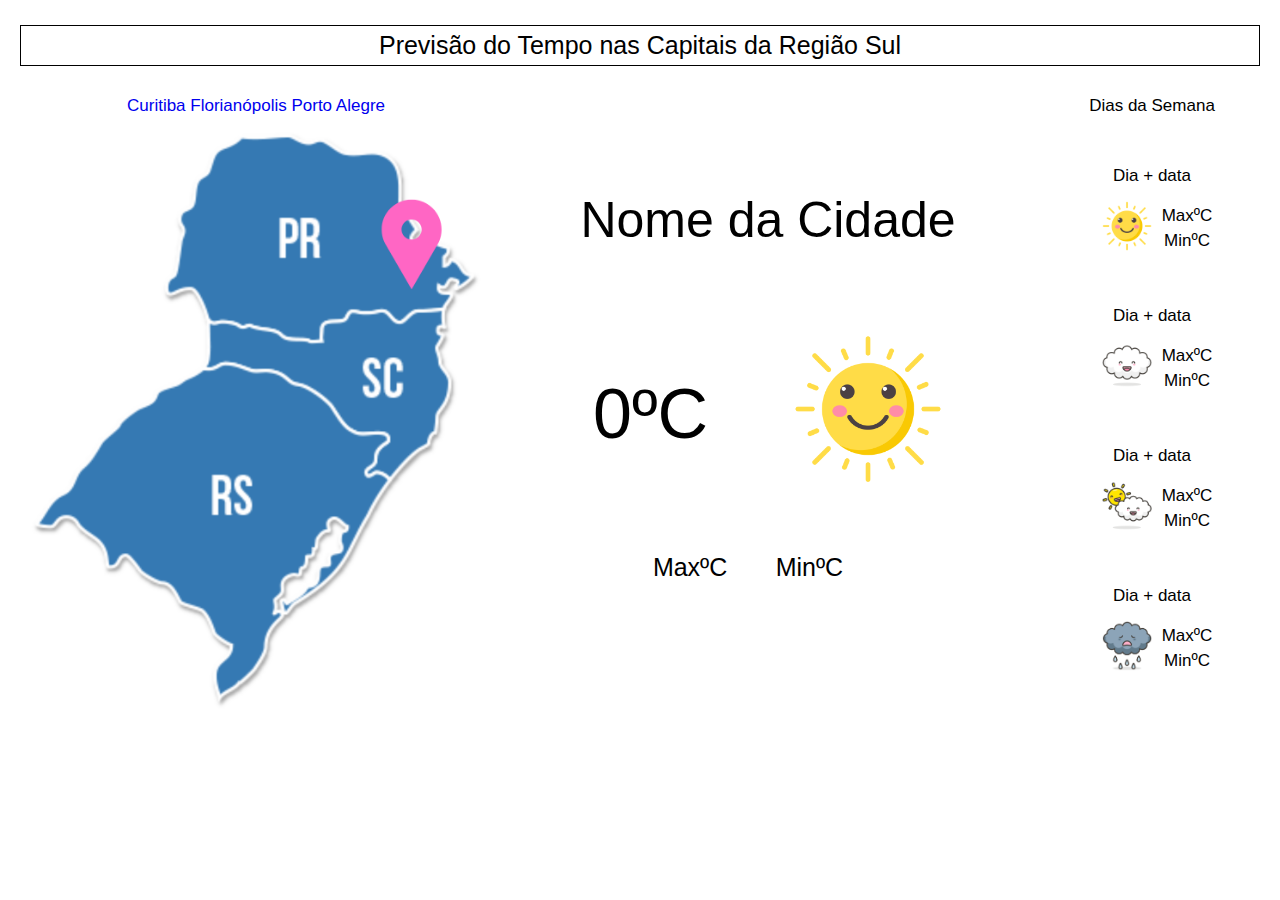
==== pageCurtiba.html @ 019d16cb "add API, new pages e images" ====
<!DOCTYPE html>
<html lang="en">

<head>
    <meta charset="UTF-8">
    <meta http-equiv="X-UA-Compatible" content="IE=edge">
    <meta name="viewport" content="width=device-width, initial-scale=1.0">
    <link rel="stylesheet" href="./style.css">
    <title>Previsão do Tempo</title>
</head>

<body>
    <header class="header">
        <div class="cabecalho">
            <p class="titulo1">
                Previsão do Tempo nas Capitais da Região Sul
            </p>
        </div>
    </header>
    <main class="main">
        <div class="coluna1">
            <div class="coluna1Child">
                <div class="radio">
                    <a href="pages/perfil.html" id="idCuritiba" class="link">Curitiba</a>
                    <a href="index.html" id="idIndex" class="link">Florianópolis</a>
                    <a href="pages/contato.html" id="idPortoAlegre" class="link">Porto Alegre</a>
                    <!-- <input type="radio" class="selectRadio" name="nmCidade" id="idCuritiba">
                    <label for="idCuritiba">Curitiba</label>
                    <input type="radio" class="selectRadio" name="nmCidade" id="idFlorianopolis">
                    <label for="idFlorianopolis">Florianópolis</label>
                    <input type="radio" class="selectRadio" name="nmCidade" id="idPortoAlegre">
                    <label for="idPortoAlegre">Porto Alegre</label> -->
                </div>
                <div class="images">
                    <img class="imageCidade" src="./images/CTB.png" alt="Foto da região sul com com pin em Curitiba">
                    <img class="imageCidade" src="./images/FNL.png"
                        alt="Foto da região sul com com pin em Florianópolis" hidden>
                    <img class="imageCidade" src="./images/RS.png" alt="Foto da região sul com com pin em Porto Alegre"
                        hidden>
                </div>
            </div>
        </div>
        <div class="coluna2">
            <div class="coluna2Child">
                <div class="nomeCidade">
                    <output class="nomeCidade" id="nomeCidade">Nome da Cidade</output>
                </div>
                <div class="conjunto1">
                    <div class="tempCidade">
                        <output class="tempCidade" id="tempCidade">0ºC</output>
                    </div>
                    <div class="imageTemp">
                        <img class="mainImage" src="./images/sol.png" alt="Imagem Sol" id="imageSol">
                        <img class="mainImage" src="./images/chuva.png" alt="Imagem Chuva" id="imageChuva" hidden>
                        <img class="mainImage" src="./images/nublado.png" alt="Imagem Nublado" id="imageNublado" hidden>
                        <img class="mainImage" src="./images/solEnuvem.png" alt="Imagem Sol/Nuvem" id="imageSolNuvem"
                            hidden>
                    </div>
                </div>
                <div class="maxMin">
                    <output class="tempCidadeMain" id="tempCidadeMax">MaxºC</output>
                    <output class="tempCidadeMain" id="tempCidadeMin">MinºC</output>
                </div>
            </div>
        </div>
        <div class="coluna3">
            <div class="coluna3Child">
                <div class="pSemana">
                    <p class="fraseSemana">
                        Dias da Semana
                    </p>
                </div>
                <div class="diasSemana">
                    <div class="conjuntoSec">
                        <div class="nomeDia">
                            <output class="dataDiaSemana" id="dataDiaSemana">Dia + data</output>
                        </div>
                        <div class="box">
                            <div class="boxImage">
                                <img class="secImage" src="./images/sol.png" alt="Imagem Sol" id="imageSol">
                                <img class="secImage" src="./images/chuva.png" alt="Imagem Chuva" id="imageChuva"
                                    hidden>
                                <img class="secImage" src="./images/nublado.png" alt="Imagem Nublado" id="imageNublado"
                                    hidden>
                                <img class="secImage" src="./images/solEnuvem.png" alt="Imagem Sol/Nuvem"
                                    id="imageSolNuvem" hidden>
                            </div>
                            <div class="infoSec">
                                <div class="max">
                                    <output class="tempCidadeMax" id="tempCidadeMax">MaxºC</output>
                                </div>
                                <div class="min">
                                    <output class="tempCidadeMin" id="tempCidadeMin">MinºC</output>
                                </div>
                            </div>
                        </div>
                    </div>
                    <div class="conjuntoSec">
                        <div class="nomeDia">
                            <output class="dataDiaSemana" id="dataDiaSemana">Dia + data</output>
                        </div>
                        <div class="box">
                            <div class="boxImage">
                                <img class="secImage" src="./images/sol.png" alt="Imagem Sol" id="imageSol" hidden>
                                <img class="secImage" src="./images/chuva.png" alt="Imagem Chuva" id="imageChuva"
                                    hidden>
                                <img class="secImage" src="./images/nublado.png" alt="Imagem Nublado" id="imageNublado">
                                <img class="secImage" src="./images/solEnuvem.png" alt="Imagem Sol/Nuvem"
                                    id="imageSolNuvem" hidden>
                            </div>
                            <div class="infoSec">
                                <div class="max">
                                    <output class="tempCidadeMax" id="tempCidadeMax">MaxºC</output>
                                </div>
                                <div class="min">
                                    <output class="tempCidadeMin" id="tempCidadeMin">MinºC</output>
                                </div>
                            </div>
                        </div>
                    </div>
                    <div class="conjuntoSec">
                        <div class="nomeDia">
                            <output class="dataDiaSemana" id="dataDiaSemana">Dia + data</output>
                        </div>
                        <div class="box">
                            <div class="boxImage">
                                <img class="secImage" src="./images/sol.png" alt="Imagem Sol" id="imageSol" hidden>
                                <img class="secImage" src="./images/chuva.png" alt="Imagem Chuva" id="imageChuva"
                                    hidden>
                                <img class="secImage" src="./images/nublado.png" alt="Imagem Nublado" id="imageNublado"
                                    hidden>
                                <img class="secImage" src="./images/solEnuvem.png" alt="Imagem Sol/Nuvem"
                                    id="imageSolNuvem">
                            </div>
                            <div class="infoSec">
                                <div class="max">
                                    <output class="tempCidadeMax" id="tempCidadeMax">MaxºC</output>
                                </div>
                                <div class="min">
                                    <output class="tempCidadeMin" id="tempCidadeMin">MinºC</output>
                                </div>
                            </div>
                        </div>
                    </div>
                    <div class="conjuntoSec">
                        <div class="nomeDia">
                            <output class="dataDiaSemana" id="dataDiaSemana">Dia + data</output>
                        </div>
                        <div class="box">
                            <div class="boxImage">
                                <img class="secImage" src="./images/sol.png" alt="Imagem Sol" id="imageSol" hidden>
                                <img class="secImage" src="./images/chuva.png" alt="Imagem Chuva" id="imageChuva">
                                <img class="secImage" src="./images/nublado.png" alt="Imagem Nublado" id="imageNublado"
                                    hidden>
                                <img class="secImage" src="./images/solEnuvem.png" alt="Imagem Sol/Nuvem"
                                    id="imageSolNuvem" hidden>
                            </div>
                            <div class="infoSec">
                                <div class="max">
                                    <output class="tempCidadeMax" id="tempCidadeMax">MaxºC</output>
                                </div>
                                <div class="min">
                                    <output class="tempCidadeMin" id="tempCidadeMin">MinºC</output>
                                </div>
                            </div>
                        </div>
                    </div>
                </div>
            </div>
        </div>
    </main>
</body>
<script>
    //415add6

    //https://api.hgbrasil.com/weather?woeid=90200648


    //API - Application Programing Interface
    //Endpoint - Endereço dentro do servidor 

    (function () {
        //AJAX
        var xhr = new XMLHttpRequest();

        xhr.open("GET", "https://api.hgbrasil.com/weather?format=json-cors&woeid=455822")

        xhr.addEventListener("load", function () {
            var resposta = xhr.responseText;
            transformarTempo(resposta)
        })

        xhr.send()

        console.log()
    })()

    function transformarTempo(tempoJson) {
        console.log(tempoJson);

        let tempoObj = JSON.parse(tempoJson);
        console.log(tempoObj);
        // let cotacaoCompraText = ""

        // console.log(valorObj);
        // //console.log(valorObj.value[4].cotacaoCompra);

        // valorObj.value.forEach(function (boletim) {
        //     cotacaoCompraText = cotacaoCompraText + boletim.cotacaoCompra + "; "
        // })

        // console.log(cotacaoCompraText);
        // document.getElementById("idOut").value = "Cotação de compra: " + cotacaoCompraText

    }
</script>

</html>
---- style.css ----
*{ 
    padding: 0;
    margin: 0;
    border: 0;
    box-sizing: border-box;
    text-decoration: none;
    font-family: sans-serif;
    font-size: 17px;
    margin-top: 5px;
    background-color: white;
}

body {
    background-color: white;
    justify-content: center;
    text-align: center;     
}

.header {
    justify-content: center;
    text-align: center;
    margin: 20px;
}

.titulo1 {
    font-size: 25px;
    border: 1px solid black;
    padding: 5px;
}

.main {
    width: 100%;
    display: flex;
}

.coluna1 {
    width: 40%;
}

.coluna2 {
    width: 40%;
}

.coluna2Child {
    margin-top: 100px;
}

.coluna3 {
    width: 20%;
}

.radio {
    margin-bottom: 10px;
}

.selectRadio {
    margin-left: 15px;
}


.conjunto1 {
    display: flex;
    text-align: center;
    justify-content: center;
    margin-top: 75px;
}

.nomeCidade {
    margin: 30px;
    font-size: 50px;
}
.tempCidade {
    margin-top: 50px;
    margin-right: 35px;
    font-size: 70px;
}

.mainImage {
    height: 150px;
    margin-left: 15px;
    
}

.maxMin {
    margin: 60px;
    font-size: 30px;
}

.tempCidadeMain {
    font-size: 25px;
    margin-right: 40px;
}

.imageCidade {
    align-items: flex-start;
    justify-content: center;
    height: 580px;
}

.conjuntoSec {
    display: block;
    text-align: center;
    justify-content: center;
    margin-top: 50px;
}

.box {
    display: flex;
    text-align: center;
    justify-content: center;
}

.infoSec {
    margin-top: 10px;
    margin-left: 10px;
}

.secImage {
    height: 50px;
    margin-left: 10px;
}

.minMax {
    display: block;  
}
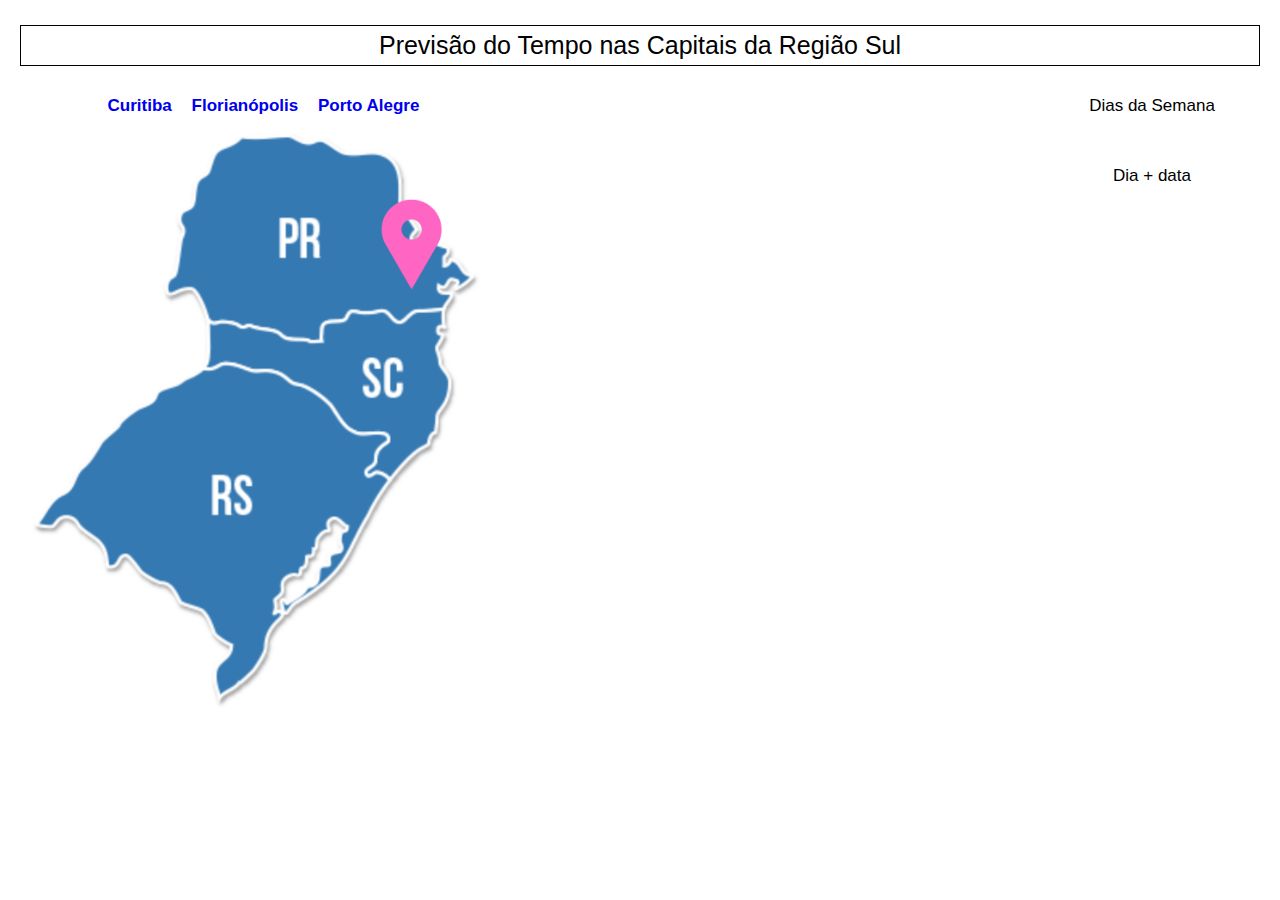
==== commit 3c30df6c: "Finaliazação da atividade, JS, CSS e HTML" ====
--- a/pageCurtiba.html
+++ b/pageCurtiba.html
@@ -21,9 +21,9 @@
         <div class="coluna1">
             <div class="coluna1Child">
                 <div class="radio">
-                    <a href="pages/perfil.html" id="idCuritiba" class="link">Curitiba</a>
-                    <a href="index.html" id="idIndex" class="link">Florianópolis</a>
-                    <a href="pages/contato.html" id="idPortoAlegre" class="link">Porto Alegre</a>
+                    <a href="./pageCurtiba.html" id="idCuritiba" class="link">Curitiba</a>
+                    <a href="./index.html" id="idIndex" class="link">Florianópolis</a>
+                    <a href="./pagePortoAlegre.html" id="idPortoAlegre" class="link">Porto Alegre</a>
                     <!-- <input type="radio" class="selectRadio" name="nmCidade" id="idCuritiba">
                     <label for="idCuritiba">Curitiba</label>
                     <input type="radio" class="selectRadio" name="nmCidade" id="idFlorianopolis">
@@ -32,34 +32,32 @@
                     <label for="idPortoAlegre">Porto Alegre</label> -->
                 </div>
                 <div class="images">
-                    <img class="imageCidade" src="./images/CTB.png" alt="Foto da região sul com com pin em Curitiba">
-                    <img class="imageCidade" src="./images/FNL.png"
-                        alt="Foto da região sul com com pin em Florianópolis" hidden>
-                    <img class="imageCidade" src="./images/RS.png" alt="Foto da região sul com com pin em Porto Alegre"
-                        hidden>
+                    <img class="imageCidade" src="./images/CTB.png" alt="Foto da região sul com com pin em Florianópolis" >
                 </div>
             </div>
         </div>
         <div class="coluna2">
             <div class="coluna2Child">
                 <div class="nomeCidade">
-                    <output class="nomeCidade" id="nomeCidade">Nome da Cidade</output>
+                    <output class="nomeCidade" id="nomeCidade"></output>
+                </div>
+                <div class="divDataCidade">
+                    <output class="dataCidade" id="dataCidade"></output>
                 </div>
                 <div class="conjunto1">
                     <div class="tempCidade">
-                        <output class="tempCidade" id="tempCidade">0ºC</output>
+                        <output class="tempCidade" id="tempCidade"></output>
                     </div>
                     <div class="imageTemp">
-                        <img class="mainImage" src="./images/sol.png" alt="Imagem Sol" id="imageSol">
-                        <img class="mainImage" src="./images/chuva.png" alt="Imagem Chuva" id="imageChuva" hidden>
-                        <img class="mainImage" src="./images/nublado.png" alt="Imagem Nublado" id="imageNublado" hidden>
-                        <img class="mainImage" src="./images/solEnuvem.png" alt="Imagem Sol/Nuvem" id="imageSolNuvem"
-                            hidden>
+                        <img class="mainImage" src="./images/sol.png" alt="Imagem Sol" id="idImageSol" hidden>
+                        <img class="mainImage" src="./images/chuva.png" alt="Imagem Chuva" id="idImageChuva" hidden>
+                        <img class="mainImage" src="./images/nublado.png" alt="Imagem Nublado" id="idImageNublado" hidden>
+                        <img class="mainImage" src="./images/solEnuvem.png" alt="Imagem Sol/Nuvem" id="idImageTempoLimpo" hidden>
                     </div>
                 </div>
                 <div class="maxMin">
-                    <output class="tempCidadeMain" id="tempCidadeMax">MaxºC</output>
-                    <output class="tempCidadeMain" id="tempCidadeMin">MinºC</output>
+                    <output class="tempCidadeMain" id="tempCidadeMax"></output>
+                    <output class="tempCidadeMain" id="tempCidadeMin"></output>
                 </div>
             </div>
         </div>
@@ -73,94 +71,90 @@
                 <div class="diasSemana">
                     <div class="conjuntoSec">
                         <div class="nomeDia">
-                            <output class="dataDiaSemana" id="dataDiaSemana">Dia + data</output>
+                            <output class="dataDiaSemana" id="dataDiaSemana1">Dia + data</output>
                         </div>
                         <div class="box">
                             <div class="boxImage">
-                                <img class="secImage" src="./images/sol.png" alt="Imagem Sol" id="imageSol">
-                                <img class="secImage" src="./images/chuva.png" alt="Imagem Chuva" id="imageChuva"
+                                <img class="secImage" src="./images/sol.png" alt="Imagem Sol" id="idImageSol1" hidden>
+                                <img class="secImage" src="./images/chuva.png" alt="Imagem Chuva" id="idImageChuva1"
                                     hidden>
-                                <img class="secImage" src="./images/nublado.png" alt="Imagem Nublado" id="imageNublado"
+                                <img class="secImage" src="./images/nublado.png" alt="Imagem Nublado" id="idImageNublado1"
+                                    hidden>
+                                <img class="secImage" src="./images/solEnuvem.png" alt="Imagem Tempo Limpo"
+                                    id="idImageTempoLimpo1" hidden>
+                            </div>
+                            <div class="infoSec">
+                                <div class="max">
+                                    <output class="tempCidadeMax" id="tempCidadeMax1"></output>
+                                </div>
+                                <div class="min">
+                                    <output class="tempCidadeMin" id="tempCidadeMin1"></output>
+                                </div>
+                            </div>
+                        </div>
+                    </div>
+                    <div class="conjuntoSec">
+                        <div class="nomeDia">
+                            <output class="dataDiaSemana" id="dataDiaSemana2"></output>
+                        </div>
+                        <div class="box">
+                            <div class="boxImage">
+                                <img class="secImage" src="./images/sol.png" alt="Imagem Sol" id="idiImageSol2" hidden>
+                                <img class="secImage" src="./images/chuva.png" alt="Imagem Chuva" id="idImageChuva2" hidden>
+                                <img class="secImage" src="./images/nublado.png" alt="Imagem Nublado" id="idImageNublado2" hidden>
+                                <img class="secImage" src="./images/solEnuvem.png" alt="Imagem Sol/Nuvem" id="idImageTempoLimpo2" hidden>
+                            </div>
+                            <div class="infoSec">
+                                <div class="max">
+                                    <output class="tempCidadeMax" id="tempCidadeMax2"></output>
+                                </div>
+                                <div class="min">
+                                    <output class="tempCidadeMin" id="tempCidadeMin2"></output>
+                                </div>
+                            </div>
+                        </div>
+                    </div>
+                    <div class="conjuntoSec">
+                        <div class="nomeDia">
+                            <output class="dataDiaSemana" id="dataDiaSemana3"></output>
+                        </div>
+                        <div class="box">
+                            <div class="boxImage">
+                                <img class="secImage" src="./images/sol.png" alt="Imagem Sol" id="idImageSol3" hidden>
+                                <img class="secImage" src="./images/chuva.png" alt="Imagem Chuva" id="idImageChuva3"
+                                    hidden>
+                                <img class="secImage" src="./images/nublado.png" alt="Imagem Nublado" id="idImageNublado3"
                                     hidden>
                                 <img class="secImage" src="./images/solEnuvem.png" alt="Imagem Sol/Nuvem"
-                                    id="imageSolNuvem" hidden>
+                                    id="idImageTempoLimpo3" hidden>
                             </div>
                             <div class="infoSec">
                                 <div class="max">
-                                    <output class="tempCidadeMax" id="tempCidadeMax">MaxºC</output>
+                                    <output class="tempCidadeMax" id="tempCidadeMax3"></output>
                                 </div>
                                 <div class="min">
-                                    <output class="tempCidadeMin" id="tempCidadeMin">MinºC</output>
+                                    <output class="tempCidadeMin" id="tempCidadeMin3"></output>
                                 </div>
                             </div>
                         </div>
                     </div>
                     <div class="conjuntoSec">
                         <div class="nomeDia">
-                            <output class="dataDiaSemana" id="dataDiaSemana">Dia + data</output>
+                            <output class="dataDiaSemana" id="dataDiaSemana4"></output>
                         </div>
                         <div class="box">
                             <div class="boxImage">
-                                <img class="secImage" src="./images/sol.png" alt="Imagem Sol" id="imageSol" hidden>
-                                <img class="secImage" src="./images/chuva.png" alt="Imagem Chuva" id="imageChuva"
-                                    hidden>
-                                <img class="secImage" src="./images/nublado.png" alt="Imagem Nublado" id="imageNublado">
-                                <img class="secImage" src="./images/solEnuvem.png" alt="Imagem Sol/Nuvem"
-                                    id="imageSolNuvem" hidden>
+                                <img class="secImage" src="./images/sol.png" alt="Imagem Sol" id="idImageSol4" hidden>
+                                <img class="secImage" src="./images/chuva.png" alt="Imagem Chuva" id="idImageChuva4" hidden>
+                                <img class="secImage" src="./images/nublado.png" alt="Imagem Nublado" id="idImageNublado4" hidden>
+                                <img class="secImage" src="./images/solEnuvem.png" alt="Imagem Sol/Nuvem" id="idImageTempoLimpo4" hidden>
                             </div>
                             <div class="infoSec">
                                 <div class="max">
-                                    <output class="tempCidadeMax" id="tempCidadeMax">MaxºC</output>
+                                    <output class="tempCidadeMax" id="tempCidadeMax4"></output>
                                 </div>
                                 <div class="min">
-                                    <output class="tempCidadeMin" id="tempCidadeMin">MinºC</output>
-                                </div>
-                            </div>
-                        </div>
-                    </div>
-                    <div class="conjuntoSec">
-                        <div class="nomeDia">
-                            <output class="dataDiaSemana" id="dataDiaSemana">Dia + data</output>
-                        </div>
-                        <div class="box">
-                            <div class="boxImage">
-                                <img class="secImage" src="./images/sol.png" alt="Imagem Sol" id="imageSol" hidden>
-                                <img class="secImage" src="./images/chuva.png" alt="Imagem Chuva" id="imageChuva"
-                                    hidden>
-                                <img class="secImage" src="./images/nublado.png" alt="Imagem Nublado" id="imageNublado"
-                                    hidden>
-                                <img class="secImage" src="./images/solEnuvem.png" alt="Imagem Sol/Nuvem"
-                                    id="imageSolNuvem">
-                            </div>
-                            <div class="infoSec">
-                                <div class="max">
-                                    <output class="tempCidadeMax" id="tempCidadeMax">MaxºC</output>
-                                </div>
-                                <div class="min">
-                                    <output class="tempCidadeMin" id="tempCidadeMin">MinºC</output>
-                                </div>
-                            </div>
-                        </div>
-                    </div>
-                    <div class="conjuntoSec">
-                        <div class="nomeDia">
-                            <output class="dataDiaSemana" id="dataDiaSemana">Dia + data</output>
-                        </div>
-                        <div class="box">
-                            <div class="boxImage">
-                                <img class="secImage" src="./images/sol.png" alt="Imagem Sol" id="imageSol" hidden>
-                                <img class="secImage" src="./images/chuva.png" alt="Imagem Chuva" id="imageChuva">
-                                <img class="secImage" src="./images/nublado.png" alt="Imagem Nublado" id="imageNublado"
-                                    hidden>
-                                <img class="secImage" src="./images/solEnuvem.png" alt="Imagem Sol/Nuvem"
-                                    id="imageSolNuvem" hidden>
-                            </div>
-                            <div class="infoSec">
-                                <div class="max">
-                                    <output class="tempCidadeMax" id="tempCidadeMax">MaxºC</output>
-                                </div>
-                                <div class="min">
-                                    <output class="tempCidadeMin" id="tempCidadeMin">MinºC</output>
+                                    <output class="tempCidadeMin" id="tempCidadeMin4"></output>
                                 </div>
                             </div>
                         </div>
@@ -196,21 +190,111 @@
     })()
 
     function transformarTempo(tempoJson) {
-        console.log(tempoJson);
+        //console.log(tempoJson);
 
         let tempoObj = JSON.parse(tempoJson);
-        console.log(tempoObj);
-        // let cotacaoCompraText = ""
-
-        // console.log(valorObj);
-        // //console.log(valorObj.value[4].cotacaoCompra);
-
-        // valorObj.value.forEach(function (boletim) {
-        //     cotacaoCompraText = cotacaoCompraText + boletim.cotacaoCompra + "; "
+
+        console.log(tempoObj.results);
+        console.log(tempoObj.results.forecast[0]);
+        // tempoObj.value.forEach(function(dados){
+        //     diaHoje = tempoHoje + dados.date + "; "
         // })
-
-        // console.log(cotacaoCompraText);
-        // document.getElementById("idOut").value = "Cotação de compra: " + cotacaoCompraText
+        // console.log(diaHoje);
+
+        //Coluna Princial
+        document.getElementById("nomeCidade").value = tempoObj.results.city
+        document.getElementById("dataCidade").value = tempoObj.results.forecast[0].date + " - " + tempoObj.results.forecast[0].weekday
+        document.getElementById("tempCidade").value = tempoObj.results.temp + "ºC"
+        document.getElementById("tempCidadeMax").value = tempoObj.results.forecast[0].max + "ºC"
+        document.getElementById("tempCidadeMin").value = tempoObj.results.forecast[0].min + "ºC"
+
+        if (tempoObj.results.forecast[0].description == "Tempo limpo") {
+            document.getElementById("idImageTempoLimpo").hidden = false
+        }
+        if (tempoObj.results.forecast[0].description == "Tempo Nublado" || tempoObj.results.forecast[0].description == "Parcialmente nublado") {
+            document.getElementById("idImageNublado").hidden = false
+        }
+        if (tempoObj.results.forecast[0].description == "Chuva" || tempoObj.results.forecast[0].description == "Chuvas esparsas") {
+            document.getElementById("idImageChuva").hidden = false
+        }
+        if (tempoObj.results.forecast[0].description == "Ensolarado") {
+            document.getElementById("idImageSol").hidden = false
+        }
+
+        //Coluna direta
+        
+        //Dia 1
+            document.getElementById("dataDiaSemana1").value = tempoObj.results.forecast[1].date + " - " + tempoObj.results.forecast[1].weekday
+            document.getElementById("tempCidadeMax1").value = tempoObj.results.forecast[1].max + "ºC"
+            document.getElementById("tempCidadeMin1").value = tempoObj.results.forecast[1].min + "ºC"
+
+            if (tempoObj.results.forecast[1].description == "Tempo limpo") {
+                document.getElementById("idImageTempoLimpo1").hidden = false
+            }
+            if (tempoObj.results.forecast[1].description == "Tempo nublado" || tempoObj.results.forecast[1].description == "Parcialmente nublado") {
+                document.getElementById("idImageNublado1").hidden = false
+            }
+            if (tempoObj.results.forecast[1].description == "Chuva" || tempoObj.results.forecast[1].description == "Chuvas esparsas") {
+                document.getElementById("idImageChuva1").hidden = false
+            }
+            if (tempoObj.results.forecast[1].description == "Ensolarado") {
+                document.getElementById("idImageSol1").hidden = false
+            }
+
+            //Dia 2
+            document.getElementById("dataDiaSemana2").value = tempoObj.results.forecast[2].date + " - " + tempoObj.results.forecast[2].weekday
+            document.getElementById("tempCidadeMax2").value = tempoObj.results.forecast[2].max + "ºC"
+            document.getElementById("tempCidadeMin2").value = tempoObj.results.forecast[2].min + "ºC"
+
+            if (tempoObj.results.forecast[2].description == "Tempo limpo") {
+                document.getElementById("idImageTempoLimpo2").hidden = false
+            }
+            if (tempoObj.results.forecast[2].description == "Tempo nublado" || tempoObj.results.forecast[2].description == "Parcialmente nublado") {
+                document.getElementById("idImageNublado2").hidden = false
+            }
+            if (tempoObj.results.forecast[2].description == "Chuva" || tempoObj.results.forecast[2].description == "Chuvas esparsas") {
+                document.getElementById("idImageChuva2").hidden = false
+            }
+            if (tempoObj.results.forecast[2].description == "Ensolarado") {
+                document.getElementById("idImageSol2").hidden = false
+            }
+
+            //Dia 3
+            document.getElementById("dataDiaSemana3").value = tempoObj.results.forecast[3].date + " - " + tempoObj.results.forecast[3].weekday
+            document.getElementById("tempCidadeMax3").value = tempoObj.results.forecast[3].max + "ºC"
+            document.getElementById("tempCidadeMin3").value = tempoObj.results.forecast[3].min + "ºC"
+
+            if (tempoObj.results.forecast[3].description == "Tempo limpo") {
+                document.getElementById("idImageTempoLimpo3").hidden = false
+            }
+            if (tempoObj.results.forecast[3].description == "Tempo nublado" || tempoObj.results.forecast[3].description == "Parcialmente nublado") {
+                document.getElementById("idImageNublado3").hidden = false
+            }
+            if (tempoObj.results.forecast[3].description == "Chuva" || tempoObj.results.forecast[3].description == "Chuvas esparsas") {
+                document.getElementById("idImageChuva3").hidden = false
+            }
+            if (tempoObj.results.forecast[3].description == "Ensolarado") {
+                document.getElementById("idImageSol3").hidden = false
+            }
+
+            //Dia 4
+            document.getElementById("dataDiaSemana4").value = tempoObj.results.forecast[4].date + " - " + tempoObj.results.forecast[4].weekday
+            document.getElementById("tempCidadeMax4").value = tempoObj.results.forecast[4].max + "ºC"
+            document.getElementById("tempCidadeMin4").value = tempoObj.results.forecast[4].min + "ºC"
+
+            if (tempoObj.results.forecast[4].description == "Tempo limpo") {
+                document.getElementById("idImageTempoLimpo4").hidden = false
+            }
+            if (tempoObj.results.forecast[4].description == "Tempo ublado" || tempoObj.results.forecast[4].description == "Parcialmente nublado") {
+                document.getElementById("idImageNublado4").hidden = false
+            }
+            if (tempoObj.results.forecast[4].description == "Chuva" || tempoObj.results.forecast[4].description == "Chuvas esparsas") {
+                document.getElementById("idImageChuva4").hidden = false
+            }
+            if (tempoObj.results.forecast[4].description == "Ensolarado") {
+                document.getElementById("idImageSol4").hidden = false
+            }
+
 
     }
 </script>
--- a/style.css
+++ b/style.css
@@ -51,6 +51,12 @@
 
 .radio {
     margin-bottom: 10px;
+    font-weight: bold;
+}
+
+.link {
+    margin-left: 15px;
+
 }
 
 .selectRadio {
@@ -62,13 +68,24 @@
     display: flex;
     text-align: center;
     justify-content: center;
-    margin-top: 75px;
+    margin-top: 50px;
 }
 
 .nomeCidade {
     margin: 30px;
     font-size: 50px;
 }
+
+.divDataCidade {
+    margin-top: 55px;
+}
+
+.dataCidade {
+    font-size: 40px;
+    margin-top: 10px;
+    color: rgb(78, 78, 224);
+}
+
 .tempCidade {
     margin-top: 50px;
     margin-right: 35px;
